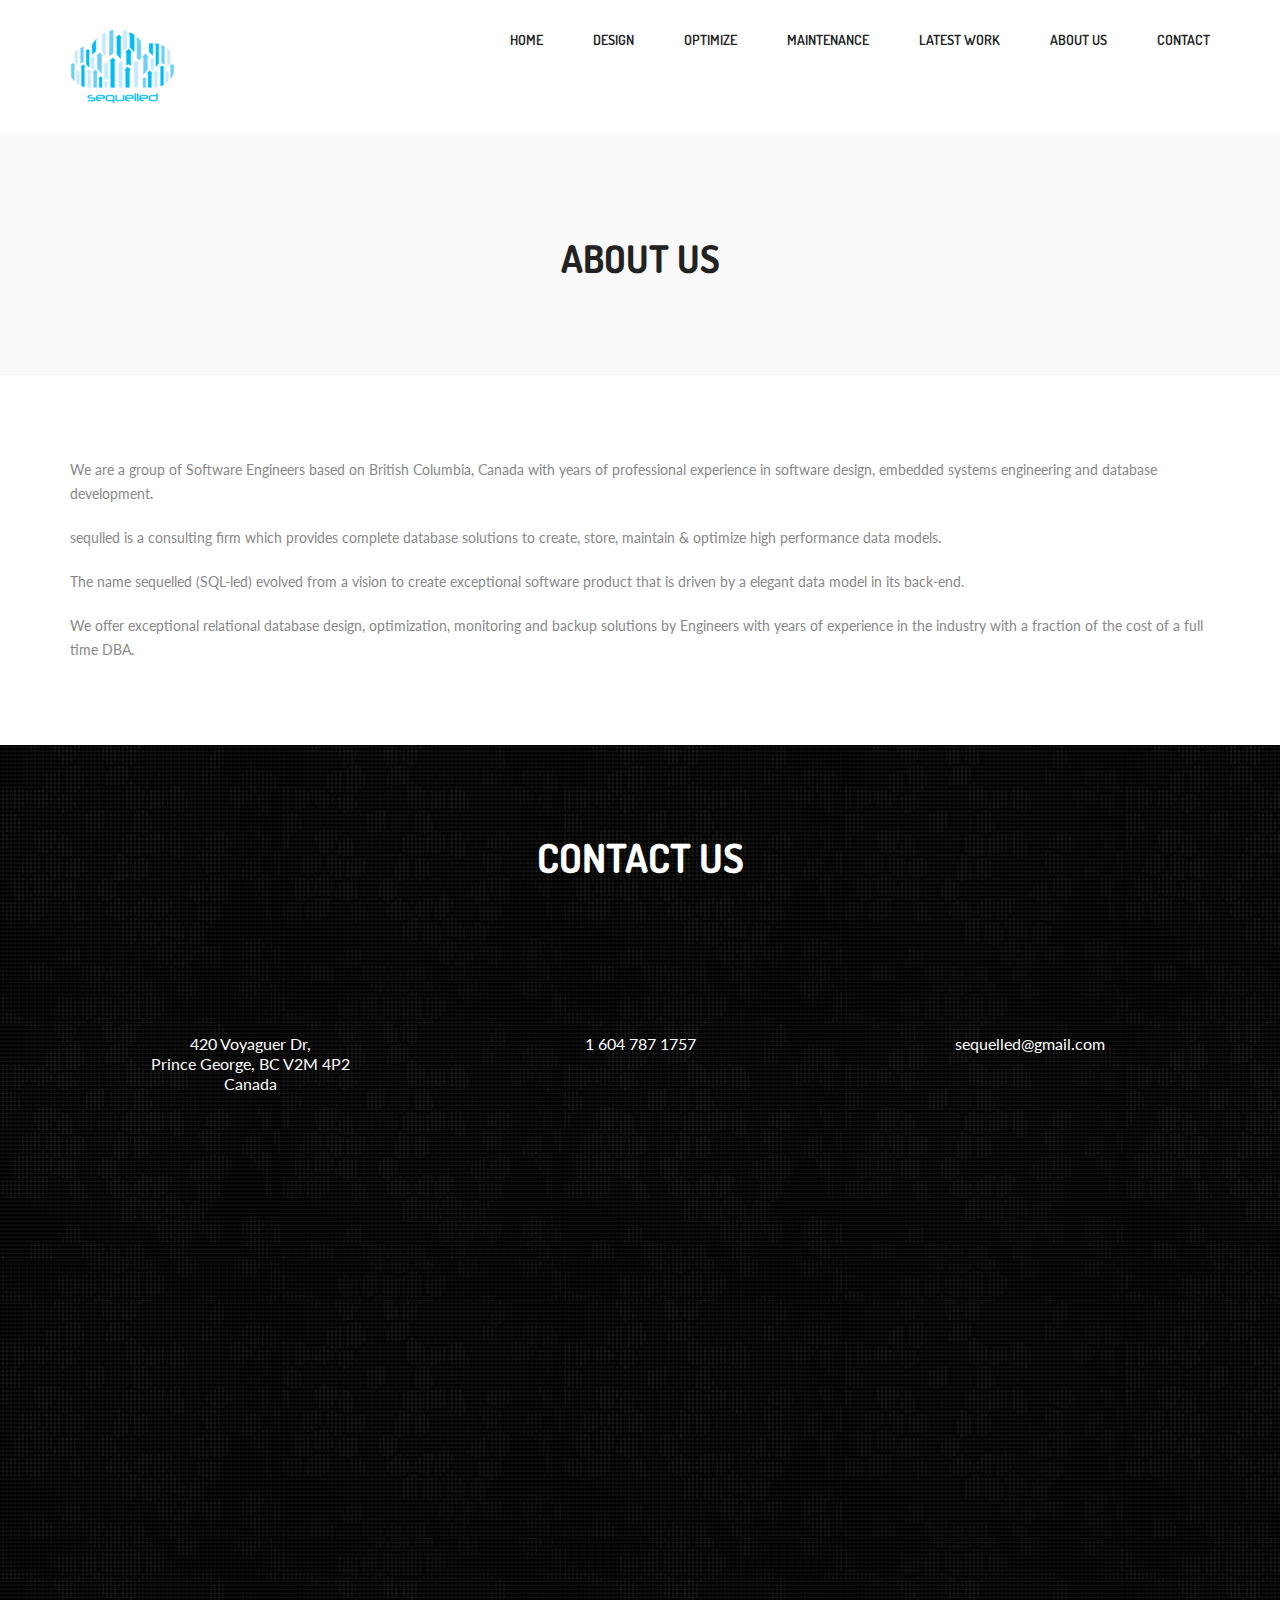
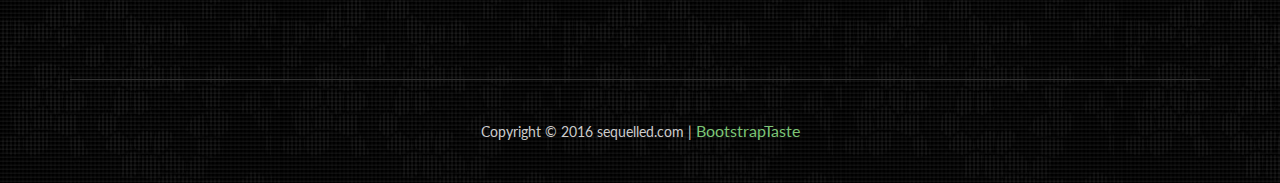
==== about.html @ 55ffa70a "Update, added pages, change icons." ====
<!doctype html>
<html>
<head>
<meta charset="utf-8">
<meta name="viewport" content="width=device-width, maximum-scale=1">
<title>sequelled</title>
<link rel="icon" href="favicon.png" type="image/png">
<link href="css/bootstrap.css" rel="stylesheet" type="text/css">
<link href="css/style.css" rel="stylesheet" type="text/css">
<link href="css/linecons.css" rel="stylesheet" type="text/css">
<link href="css/font-awesome.css" rel="stylesheet" type="text/css">
<link href="css/responsive.css" rel="stylesheet" type="text/css">
<link href="css/animate.css" rel="stylesheet" type="text/css">

<link href='http://fonts.googleapis.com/css?family=Lato:400,900,700,700italic,400italic,300italic,300,100italic,100,900italic' rel='stylesheet' type='text/css'>
<link href='http://fonts.googleapis.com/css?family=Dosis:400,500,700,800,600,300,200' rel='stylesheet' type='text/css'>

<!--[if IE]><style type="text/css">.pie {behavior:url(PIE.htc);}</style><![endif]-->

<script type="text/javascript" src="js/jquery.1.8.3.min.js"></script>
<script type="text/javascript" src="js/bootstrap.js"></script>
<script type="text/javascript" src="js/jquery-scrolltofixed.js"></script>
<script type="text/javascript" src="js/jquery.easing.1.3.js"></script>
<script type="text/javascript" src="js/jquery.isotope.js"></script>
<script type="text/javascript" src="js/wow.js"></script>
<script type="text/javascript" src="js/classie.js"></script>

<!--[if lt IE 9]>
    <script src="js/respond-1.1.0.min.js"></script>
    <script src="js/html5shiv.js"></script>
    <script src="js/html5element.js"></script>
<![endif]-->

<script type="text/javascript">
	$(document).ready(function(e) {
        $('.res-nav_click').click(function(){
		$('ul.toggle').slideToggle(600)	
			});	
			
	$(document).ready(function() {
$(window).bind('scroll', function() {
         if ($(window).scrollTop() > 0) {
             $('#header_outer').addClass('fixed');
         }
         else {
             $('#header_outer').removeClass('fixed');
         }
    });
	
	  });
	  

		    });	
function resizeText() {
	var preferredWidth = 767;
	var displayWidth = window.innerWidth;
	var percentage = displayWidth / preferredWidth;
	var fontsizetitle = 25;
	var newFontSizeTitle = Math.floor(fontsizetitle * percentage);
	$(".divclass").css("font-size", newFontSizeTitle)
}
</script>
</head>
<body>

<!--Header_section-->
<header id="header_outer">
  <div class="container">
    <div class="header_section">
      <div class="logo"><a href="index.html"><img src="img/logob.png" alt=""></a></div>
      <nav class="nav" id="nav">
        <ul class="toggle">
          <li><a href="index.html">Home</a></li>
          <li><a href="design.html">Design</a></li>
          <li><a href="optimize.html">Optimize</a></li>
          <li><a href="maintain.html">Maintenance</a></li>
          <li><a href="latest.html">Latest Work</a></li>
          <li><a href="about.html">About us</a></li>
          <li><a href="#contact">Contact</a></li>
        </ul>
        <ul class="">
          <li><a href="index.html">Home</a></li>
          <li><a href="design.html">Design</a></li>
          <li><a href="optimize.html">Optimize</a></li>
          <li><a href="maintain.html">Maintenance</a></li>
          <li><a href="latest.html">Latest Work</a></li>
          <li><a href="about.html">About us</a></li>
          <li><a href="#contact">Contact</a></li>
        </ul>
      </nav>
      <a class="res-nav_click animated wobble wow"  href="javascript:void(0)"><i class="fa-bars"></i></a> </div>
  </div>
</header>
<!--Header_section--> 




<section id="work_outer"><!--main-section-start-->
<div class="container">
    <h2>About Us</h2>
    </div>
  </div>
</section>
<!--main-section-end--> 

<!--Service-->
<section  id="service">
  <div class="container">
    <p>We are a group of Software Engineers based on British Columbia, Canada with years of professional experience in software design, embedded systems engineering and database development. 
    </p>
    <br>
    <p>sequlled is a consulting firm which provides complete database solutions to create, store, maintain & optimize high performance data models. 
    </p>
    <br>
    <p>The name sequelled (SQL-led) evolved from a vision to create exceptional software product that is driven by a elegant data model in its back-end.  
    </p>
    <br>
    <p>We offer exceptional relational database design, optimization, monitoring and backup solutions by Engineers with years of experience in the industry with a fraction of the cost of a full time DBA. 
    </p>
  </div>
</section>
<!--Service-->







<footer class="footer_section" id="contact">
  <div class="container">
    <section class="main-section contact" id="contact">
      <div class="contact_section">
        <h2>Contact Us</h2>
        <div class="row">
          <div class="col-lg-4">
            <div class="contact_block">
              <div class="contact_block_icon rollIn animated wow"><span><i class="fa-home"></i></span></div>
              <span> 420 Voyaguer Dr, <br>
              Prince George, BC V2M 4P2<br> Canada </span> </div>
          </div>
          <div class="col-lg-4">
            <div class="contact_block">
              <div class="contact_block_icon icon2 rollIn animated wow"><span><i class="fa-phone"></i></span></div>
              <span> 1 604 787 1757 </span> </div>
          </div>
          <div class="col-lg-4">
            <div class="contact_block">
              <div class="contact_block_icon icon3 rollIn animated wow"><span><i class="fa-pencil"></i></span></div>
              <span> <a href="mailto:sequelled@gmail.com"> sequelled@gmail.com</a> </span> </div>
          </div>
        </div>
      </div>
      <div class="row">
        <div class="col-lg-6 wow fadeInLeft">
          <div class="contact-info-box address clearfix">
            <h3>Don’t be shy. Say hello!</h3>
            <p>Please feel free to contact us to discuss how we can solve your needs regarding PostgreSQL databases and get a free quote.</p>
            
          </div>
          <ul class="social-link">
            <li class="twitter animated bounceIn wow delay-02s"><a href="javascript:void(0)"><i class="fa-twitter"></i></a></li>
            <li class="facebook animated bounceIn wow delay-03s"><a href="javascript:void(0)"><i class="fa-facebook"></i></a></li>
            <li class="pinterest animated bounceIn wow delay-04s"><a href="javascript:void(0)"><i class="fa-pinterest"></i></a></li>
            <li class="gplus animated bounceIn wow delay-05s"><a href="javascript:void(0)"><i class="fa-google-plus"></i></a></li>
            <li class="dribbble animated bounceIn wow delay-06s"><a href="javascript:void(0)"><i class="fa-dribbble"></i></a></li>
          </ul>
        </div>
        <div class="col-lg-6 wow fadeInUp delay-06s">
          <div class="form">
            <input class="input-text animated wow flipInY delay-02s" type="text" name="" value="Your Name *" onFocus="if(this.value==this.defaultValue)this.value='';" onBlur="if(this.value=='')this.value=this.defaultValue;">
            <input class="input-text animated wow flipInY delay-04s" type="text" name="" value="Your E-mail *" onFocus="if(this.value==this.defaultValue)this.value='';" onBlur="if(this.value=='')this.value=this.defaultValue;">
            <textarea class="input-text text-area animated wow flipInY delay-06s" cols="0" rows="0" onFocus="if(this.value==this.defaultValue)this.value='';" onBlur="if(this.value=='')this.value=this.defaultValue;">Your Message *</textarea>
            <input class="input-btn animated wow flipInY delay-08s" type="submit" value="send message">
          </div>
        </div>
      </div>
    </section>
  </div>
  <div class="container">
    <div class="footer_bottom"> <span>Copyright © 2016 sequelled.com | <a href="http://bootstraptaste.com/"> BootstrapTaste </a></span> </div>
    <!-- 
        All links in the footer should remain intact. 
        Licenseing information is available at: http://bootstraptaste.com/license/
        You can buy this theme without footer links online at: http://bootstraptaste.com/buy/?theme=Butterfly
    -->
  </div>
</footer>


<script type="text/javascript">
    $(document).ready(function(e) {
        $('#header_outer').scrollToFixed();
        $('.res-nav_click').click(function(){
            $('.main-nav').slideToggle();
            return false    
            
        });
        
    });
</script> 
<script>
    wow = new WOW(
      {
        animateClass: 'animated',
        offset:       100
      }
    );
    wow.init();
    document.getElementById('').onclick = function() {
      var section = document.createElement('section');
      section.className = 'wow fadeInDown';
	  section.className = 'wow shake';
	  section.className = 'wow zoomIn';
	  section.className = 'wow lightSpeedIn';
      this.parentNode.insertBefore(section, this);
    };
  </script> 
<script type="text/javascript">
	$(window).load(function(){
		
		$('a').bind('click',function(event){
			var $anchor = $(this);
			
			$('html, body').stop().animate({
				scrollTop: $($anchor.attr('href')).offset().top - 91
			}, 1500,'easeInOutExpo');
			/*
			if you don't want to use the easing effects:
			$('html, body').stop().animate({
				scrollTop: $($anchor.attr('href')).offset().top
			}, 1000);
			*/
			event.preventDefault();
		});
	})
</script> 

<!--<script type="text/javascript">

$(window).load(function(){
  
  
  var $container = $('.portfolioContainer'),
      $body = $('body'),
      colW = 350,
      columns = null;

  
  $container.isotope({
    // disable window resizing
    resizable: true,
    masonry: {
      columnWidth: colW
    }
  });
  
  $(window).smartresize(function(){
    // check if columns has changed
    var currentColumns = Math.floor( ( $body.width() -30 ) / colW );
    if ( currentColumns !== columns ) {
      // set new column count
      columns = currentColumns;
      // apply width to container manually, then trigger relayout
      $container.width( columns * colW )
        .isotope('reLayout');
    }
    
  }).smartresize(); // trigger resize to set container width
  $('.portfolioFilter a').click(function(){
        $('.portfolioFilter .current').removeClass('current');
        $(this).addClass('current');
 
        var selector = $(this).attr('data-filter');
        $container.isotope({
			
            filter: selector,
         });
         return false;
    });
  
});

</script>


--> 

<script type="text/javascript">

   
  jQuery(document).ready(function($){     
// Portfolio Isotope
	var container = $('#portfolio-wrap');	
	

	container.isotope({
		animationEngine : 'best-available',
	  	animationOptions: {
	     	duration: 200,
	     	queue: false
	   	},
		layoutMode: 'fitRows'
	});	

	$('#filters a').click(function(){
		$('#filters a').removeClass('active');
		$(this).addClass('active');
		var selector = $(this).attr('data-filter');
	  	container.isotope({ filter: selector });
        setProjects();		
	  	return false;
	});
		
		
		function splitColumns() { 
			var winWidth = $(window).width(), 
				columnNumb = 1;
			
			
			if (winWidth > 1024) {
				columnNumb = 4;
			} else if (winWidth > 900) {
				columnNumb = 2;
			} else if (winWidth > 479) {
				columnNumb = 2;
			} else if (winWidth < 479) {
				columnNumb = 1;
			}
			
			return columnNumb;
		}		
		
		function setColumns() { 
			var winWidth = $(window).width(), 
				columnNumb = splitColumns(), 
				postWidth = Math.floor(winWidth / columnNumb);
			
			container.find('.portfolio-item').each(function () { 
				$(this).css( { 
					width : postWidth + 'px' 
				});
			});
		}		
		
		function setProjects() { 
			setColumns();
			container.isotope('reLayout');
		}		
		
		container.imagesLoaded(function () { 
			setColumns();
		});
		
	
		$(window).bind('resize', function () { 
			setProjects();			
		});

});
$( window ).load(function() {
	jQuery('#all').click();
	return false;
});
</script>
</body>
</html>
---- css/style.css ----
@charset "utf-8";
/*
 Butterfy Bootstrap theme by BootstrapTaste.com
 Theme URI: http://bootstraptaste.com/butterfly-free-bootstrap-theme/
 Author: BootstrapTaste
 Author URI: http://bootstraptaste.com
 */

/* CSS Document */

/* Float Elements 
---------------------------------*/
.fl-lt {float:left;}
.fl-rt {float:right;}

/* Clear Floated Elements
---------------------------------*/
.clear {
  clear: both;
  display: block;
  overflow: hidden;
  visibility: hidden;
  width: 0;
  height: 0;
}

.clearfix:before,
.clearfix:after {
  content: '\0020';
  display: block;
  overflow: hidden;
  visibility: hidden;
  width: 0;
  height: 0;
}

.clearfix:after {
  clear: both;
}
ul{ list-style:none;}

.figure{ margin:0px;}

img{ max-width:100%;}

a, a:hover, a:active{ outline:0px !important}

@font-face {
  font-family: 'FontAwesome';
  src: url('../fonts/fontawesome-webfont.eot?v=4.1.0');
  src: url('../fonts/fontawesome-webfont.eot?#iefix&v=4.1.0') format('embedded-opentype'), url('../fonts/fontawesome-webfont.woff?v=4.1.0') format('woff'), url('../fonts/fontawesome-webfont.ttf?v=4.1.0') format('truetype'), url('../fonts/fontawesome-webfont.svg?v=4.1.0#fontawesomeregular') format('svg');
  font-weight: normal;
  font-style: normal;
}

@font-face {
    font-family: 'LatoRegular';
    src: url('../fonts/lato-regular.eot');
    src: url('../fonts/lato-regular.eot') format('embedded-opentype'),
         url('../fonts/lato-regular.woff2') format('woff2'),
         url('../fonts/lato-regular.woff') format('woff'),
         url('../fonts/lato-regular.ttf') format('truetype'),
         url('../fonts/lato-regular.svg#LatoRegular') format('svg');
}
@font-face {
    font-family: 'LatoBoldBold';
    src: url('../fonts/lato-bold.eot');
    src: url('../fonts/lato-bold.eot') format('embedded-opentype'),
         url('../fonts/lato-bold.woff2') format('woff2'),
         url('../fonts/lato-bold.woff') format('woff'),
         url('../fonts/lato-bold.ttf') format('truetype'),
         url('../fonts/lato-bold.svg#LatoBoldBold') format('svg');
}
@font-face {
    font-family: 'DosisBold';
    src: url('../fonts/dosis-bold.eot');
    src: url('../fonts/dosis-bold.eot') format('embedded-opentype'),
         url('../fonts/dosis-bold.woff2') format('woff2'),
         url('../fonts/dosis-bold.woff') format('woff'),
         url('../fonts/dosis-bold.ttf') format('truetype'),
         url('../fonts/dosis-bold.svg#DosisBold') format('svg');
}

/* Primary Styles
---------------------------------*/
body {
	background:#fff;
	font-family: 'Lato', sans-serif;
	font-size:14px;
	font-weight:normal;
	color:#888888;
	margin:0;
}
h2{
	font-size:38px;
	color:#222222;
	font-family:'Dosis';
	font-weight:700;
	margin:35px 0 25px 0;
	text-align:center;
	text-transform:uppercase;
}
h3{
	font-family: 'Dosis', sans-serif;
	font-weight: 600;
	color:#222222;
	font-size:16px;
	margin:0 0 5px 0;
	text-transform:uppercase;
}
h6{
	font-size:16px;
	color:#888888;
	font-family: 'Open Sans', sans-serif;
	font-weight:400;
	text-align:center;
	margin:0 0 60px 0;
}
p{
	line-height:24px;
	margin:0;
}

/* Header Styles
---------------------------------*/

#header_outer{
	background:#ffffff;
	padding:30px 0px;
	}

.header_section{
	position:relative;
	}
	
.logo{
	float:left;
	}
	
.res-nav_click{ display:none;}
	

/* Nav Styles
---------------------------------*/
	
.nav{
	float:right;
	}
	
.nav ul{
	list-style:none;
	padding:0px;
	}
.nav ul.toggle{
	display:none;
	visibility:hidden;
	height:0px;
	overflow:hidden;
	margin-bottom: 0;
	}
	
.nav ul li{
	display:inline-block;
	margin:0 23px;
	}
	
.nav ul li:first-child{
	/*margin:0px;*/
	}
	
.nav ul li:last-child{
	margin:0 0 0 23px;
	}
	
.nav ul li a{
	display:block;
	font-size:14px;
	color:#222222;
	font-family:'Dosis';
	text-decoration:none;
	text-transform:uppercase;
	font-weight: 600;
	transition:all 0.2s ease-in-out;
	-moz-transition:all 0.2s ease-in-out;
	-webkit-transition:all 0.2s ease-in-out;	
	}
.nav ul li a:hover{
	color:#49b5e7;
	}
	

	

/* Top_content
---------------------------------*/

.top_cont_outer{
	background:#f9f9f9;
	position:relative;
	}
	
.top_cont_inner{
	background:url(../img/white_pad.png) no-repeat right bottom;
	}
	
.top_content{
	position:relative;
	padding-top: 50px;
	}
	
.white_pad{
	position:relative;
	right:0px;
	bottom:0px;
	}
	
.white_pad img{
	position: absolute;
	right:0px;
	bottom:0px;
	}
	
.top_left_cont{
	padding:110px 0;
	
	}
	
.top_left_cont h3{
	font-size:16px;
	color:#f56eab;
	margin:0 0 20px 0;
	text-align:left;
	font-family:'Lato';
	font-weight: 700;
	}
	
.top_left_cont h2{
	font-size:40px;
	color:#111111;
	line-height: 52px;
	margin:0 0 26px 0;
	font-family:'Dosis';
	text-align:left;
	font-weight:700;
	}
	
.top_left_cont p{
	font-size:16px;
	color:#888888;
	margin:0 0 30px 0;
	line-height: 26px;
	font-family:'Lato';
	}

a.learn_more2{
	font-family: 'Dosis';
	display:block;
	font-size:16px;
	color:#ffffff;
	background:#49b5e7;
	width:178px;
	height:46px;
	line-height:46px;
	border-radius:3px;
	text-align:center;
	font-family:''Dosis'';
	text-transform:uppercase;
	font-weight: 600;
	transition:all 0.2s ease-in-out;
	-moz-transition:all 0.2s ease-in-out;
	-webkit-transition:all 0.2s ease-in-out;
	}
a.learn_more2:hover{
	background:#222222;
	}

	







/* Services
---------------------------------*/

#service{
	padding:83px 0px;
	}

.service_area{
	padding:40px 0 40px; 
	}
	
.service_section{
	}
	
.service_block{
	text-align:center;
	padding-left: 15px;
    padding-right: 15px;
	}
	
.service_icon{
	border:2px solid #f56eab;
	border-radius:50%;
	width:90px;
	height:90px;
	margin:0px auto 25px;
	}
	
.service_icon.icon2{
	border:2px solid #7cc576;
	}
	
.service_icon.icon3{
	border:2px solid #49b5e7;
	}
	
.service_icon span {
    background:#f56eab;
    border: 3px solid #fff;
    border-radius: 50%;
    display: block;
    height: 100%;
    width: 100%;
}
.service_icon.icon2 span {
    background:#7cc576;
}
.service_icon.icon3 span{
    background:#49b5e7;
	}
.service_icon i{
	color: #fff;
    font-size: 40px;
    margin-top: 0;
    position: relative;
    top: 14px;
    z-index: 20;
	}
	
.service_block h3{
	font-family: 'Dosis';
	font-weight: 600;
	font-size:18px;
	color:#111111;
	margin:35px 0 18px;
	}
	
.service_block p{
	font-size:16px;
	color:#888888;
	margin:0px;
	}
	


/* Latest Work
---------------------------------*/


#work_outer{
	background:#f9f9f9;
	padding:70px 0px;
	position:relative;
	}
	
	
.top_cont_latest{
	background:url(../img/dashboard_pic.png) no-repeat right bottom;
}
	
.work_pic{
	position:absolute;
	right:0;
	top:25%;
	width:50%;
}

.work_section { 
	padding:110px 0 20px;
}


.service-list{
	padding:0 0 0 0;
	font-size:14px;
	margin-bottom:40px;
}
.service-list-col1{
	float:left;
	width:60px;
	text-align:center;
}
.service-list-col1 i{
	display:;
	color:#888;
	font-family: 'linecons';
	font-size: 19px;
    font-style: normal;
    line-height: 20px;
}
.service-list-col2{
	overflow:hidden;	
}
.main-section.alabaster{
	background:#fafafa;
}

.work_bottom{
	padding:20px 0 0 60px;
	}


.work_bottom span{
	font-size:18px;
	color:#333333;
	display:block;
	margin:0 0 20px 0;
	}
	
a.contact_btn{
	background:#f56eab;
	text-transform:uppercase;
	display:block;
	width:176px;
	height:49px;
	text-align:center;
	line-height:49px;
	font-size:16px;
	color:#ffffff;
	border-radius:3px;
	font-family:'Dosis';
	font-weight: 600;
	transition:all 0.2s ease-in-out;
	-moz-transition:all 0.2s ease-in-out;
	-webkit-transition:all 0.2s ease-in-out;
	}
a.contact_btn:hover{
	background:#222222;
	}




/* Portfolio
---------------------------------*/


#Portfolio{ padding:100px 0px;}

.Portfolio-nav{
	padding:0;
	margin:0 0 45px 0;
	list-style:none;
	text-align:center;
}
.Portfolio-nav li{
	margin:0 10px;
	display:inline;
}
.Portfolio-nav li a{
	display:inline-block;
	padding:10px 22px;
	font-size:12px;
	line-height:20px;
	color:#222222;
	border-radius:4px;
	text-transform:uppercase;
	font-family: 'LatoRegular', sans-serif;
	background:#f7f7f7;
	margin-bottom:5px;
	transition:all 0.3s ease-in-out;
	-moz-transition:all 0.3s ease-in-out;
	-webkit-transition:all 0.3s ease-in-out;
}
.Portfolio-nav li a:hover{
	background:#7cc576;
	color:#fff;
	text-decoration:none;
}

.portfolioContainer{
	margin:0 auto;
	padding-left:15px;
	width:auto !important;
}

.Portfolio-box{
	text-align:center;
	width:350px;
	overflow:hidden;
	float:left;
	padding:12px 0px;
}
.Portfolio-box img{
	transition:all 0.3s ease-in-out;
	-moz-transition:all 0.3s ease-in-out;
	-webkit-transition:all 0.3s ease-in-out;	
}

.Portfolio-box img:hover {
	opacity: 0.6;
}

.Portfolio-nav li a.current{
	background:#7cc576;
	color:#fff;
	text-decoration:none;
}
img {
   max-width:100%;
}

/* no transition on .isotope container */

.isotope .isotope-item {
  /* change duration value to whatever you like */
  -webkit-transition-duration: 0.6s;
     -moz-transition-duration: 0.6s;
          transition-duration: 0.6s;
}

.isotope .isotope-item {
  -webkit-transition-property: -webkit-transform, opacity;
     -moz-transition-property:    -moz-transform, opacity;
          transition-property:         transform, opacity;
}

.main-section.paddind{
	padding-bottom:60px;
}


/* Happy Clients
---------------------------------*/



#client_outer{
	padding:0px 0px;
	}
	
.client_area{
	 width:960px;
	margin:0px auto;
}

.client_section{
	padding:35px 0 0 0;
	}
	
.client_section.btm{
	padding:20px 0 0 0;
	}


.client_profile{
	float:left;
	text-align:center;
	}
	
.client_profile.flt{
	float:right;
	}
	
.client_profile_pic{
	border-radius:50%;
	border:2px solid #f5f5f5;
	margin:0 0 15px 0;
	width:220px;
	height:220px;
	}
	
.client_profile_pic img{
	border-radius:50%;
	border:3px solid #f5f5f5;
	}
	
.client_profile h3{
	font-size:18px;
	color:#49b5e7;
	margin:0 0 0 0;
	}
	
.client_profile span{

	display:block;
	font-size:16px;
	color:#888888;
	}
	
.quote_section{
	width:648px;
	background:#f9f9f9;
	position:relative;
	padding:40px 30px;
	float:left;
	margin:35px 0 0 30px;
	}
	
.quote_section.flt{
	float:left;
	}
	
.quote_section p{
	font-family: 'Lato',sans-serif;
	font-style: italic;
	font-size:18px;
	font-weight: 300;
	color:#888888;
	text-align:center;
	position:relative;
	
	}
	
.quote_section p b{
    display: inline-block;
    font-size: 22px;
    left: -9px;
    position: relative;
    top: -8px;
	}
	
.quote_section p small{
	display: inline-block;
	right: -9px;
    position: relative;
    top:4px;
	}
	
.quote_arrow{
	position:absolute;
	background:url(../img/quote_arrow.png) no-repeat left top;
	width:23px;
	height:25px;
	left:-22px; 
	top:50%;
	margin-top:-15.5px;
	}
	
.quote_arrow2{
	background:url(../img/quote_arrow2.png) no-repeat right top;
	position:absolute;
	width:23px;
	height:25px;
	right:-22px; 
	top:50%;
	margin-top:-15.5px;
	}



/* Sponsors
---------------------------------*/


.c-logo-part{
	background: url(../img/poligan_bg.jpg) no-repeat left top;
	padding: 60px 0;
	margin-top: 60px;
    filter: alpha(opacity=60);
}
.c-logo-part ul{
	padding:0;
	margin:0;
	list-style:none;
	text-align:center;
}
.c-logo-part ul li{
	display:inline;
	margin:0 25px;
}
.c-logo-part ul a{
	display:inline-block;
	margin: 0 20px;
}
.main-section.team{
	padding:85px 0;
}
.main-section.team h6{
	margin-bottom:40px;
}


/* Team
---------------------------------*/
.team-leader-block{
	max-width:993px;
	margin:0 auto;
}
.team-leader-box{
	width:30.66%;
	margin-right: 3.82979%;
	height: 490px;
	overflow: hidden;
	text-align: center;
	float: left;
}
.team-leader-box span{
	margin-bottom:24px;
	display:block;
}
.team-leader-box:nth-of-type(3n+0){ margin:0;}
.team-leader{
	width:auto;
	height:auto;
	position:relative;
	border-radius:50%;
	box-shadow:0px 0px 0px 7px rgba(241,241,241,0.80);
	margin:7px 7px 25px 7px;
	
}
.team-leader-shadow{
	transition:all 0.3s ease-in-out;
	-moz-transition:all 0.3s ease-in-out;
	-webkit-transition:all 0.3s ease-in-out;
	border-radius:50%;
	position:absolute;
	width:100%;
	height:100%;
	z-index:10;
	border-radius:50%;
}
.team-leader-shadow a{
	display:block;
	width:100%;
	height:100%;
}
.team-leader:hover .team-leader-shadow{
	box-shadow:inset  0px 0px 0px 148px rgba(17,17,17,0.80);
}
.team-leader:hover ul{ display:block; opacity:1}
.team-leader img{
	display:block;
	border-radius:50%;
}
.team-leader ul{
	display:block;
	opacity:0;
	padding:0;
	margin:0;
	list-style:none;
	position:absolute;
	left:0;
	top:50%;
	width:100%;
	text-align:center;
	margin-top:-14px;
	z-index:15;
	transition:all 0.6s ease-in-out;
	-moz-transition:all 0.6s ease-in-out;
	-webkit-transition:all 0.6s ease-in-out;
}
.team-leader ul li{
	display:inline;
	margin:0 11px;
}
.team-leader ul li a{
	font-family: 'FontAwesome';
	display:inline-block;
	font-size:28px;
	color:#fff;	
	transition:all 0.3s ease-in-out;
	-moz-transition:all 0.3s ease-in-out;
	-webkit-transition:all 0.3s ease-in-out;
}
.team-leader ul li a:hover, .team-leader ul li a:focus{
	text-decoration:none;
}
.team-leader ul li a.fa-twitter:hover{
	color:#55acee;
}
.team-leader ul li a.fa-facebook:hover{
	color:#3b5998;
}
.team-leader ul li a.fa-pinterest:hover{
	color:#cb2026;
}
.team-leader ul li a.fa-google-plus:hover{
	color:#dd4b39;
}

/* Twitter Feed
---------------------------------*/

/*
.business-talking{
	background:#00b8ff;
	padding:40px 0;
	text-align:center;
}

.business-talking p{
	font-size:16px;
	color:#ffffff;
	margin:0 0 15px 0;
	}
	
.twitter_bird{
	background:url(../img/twitter_bird.png) no-repeat left top;
	width:36px;
	margin:0px auto 15px;
	}
	
.business-talking p small{
	font-size:16px;
	color:#ffffff;
	display:inline-block;
	}
	
.business-talking span{
	display:block;
	font-size:14px;
	color:#ffffff;
	}
*/

.twitter-feed{
	background:#00b8ff;
	padding:40px 0;
	text-align:center;
	transition:all 0.3s ease-in-out;
	-moz-transition:all 0.3s ease-in-out;
	-webkit-transition:all 0.3s ease-in-out;
}

.twitter-feed:hover {
	background: #f56eab;
}

.twitter-feed p{
	font-size:16px;
	font-weight: 300;
	color:#ffffff;
	margin:0 0 15px 0;
	}
	
.twitter_bird{
	/*background:url(../img/twitter_bird.png) no-repeat left top;*/
	width:36px;
	margin:0px auto 15px;
	}
	
.twitter-feed p small{
	font-size:16px;
	font-weight: 300;
	color:#ffffff;
	display:inline-block;
	}
	
.twitter-feed span{
	display:block;
	font-size:14px;
	font-style: italic;
	color:#ffffff;
	}

.twitter-feed span i{
	font-size: 38px;
}


/* Contact
---------------------------------*/
.main-section.contact{
	padding:90px 0 100px;
}

.main-section.contact{
	background:url(../img/bg-map.png) left 190px no-repeat;
}


.contact_section{
	margin:0 0 60px 0;
	}
	
.contact_section h2{
	font-size:40px;
	color:#ffffff;
	margin:0 0 50px 0;
	text-transform:uppercase;
	}
	
.contact_block{
	text-align:center;
	}
	
.contact_block_icon{
    border-radius: 50%;
    height: 85px;
	width:85px;
	margin:0px auto 20px;
	}
.contact_block_icon.icon2{
	border-color:#7cc576;
	}
.contact_block_icon.icon3{
	border-color:#49b5e7;
	}
.contact_block_icon span {
    background: none repeat scroll 0 0 #f56eab;
    border: 5px solid #fff;
    border-radius: 50%;
    display: block;
    height: 100%;
    width: 100%;
}	
.contact_block_icon.icon2{
	border-color:#7cc576;
	}
.contact_block_icon.icon2 span{
	background:#7cc576;
	}
.contact_block_icon.icon3{
	border-color:#49b5e7;
	}
.contact_block_icon.icon3 span{
	background:#49b5e7;
	}
.contact_block_icon i {
    color: #fff;
    font-size: 36px;
    margin-top: 0;
    position: relative;
    top: 26px;
    z-index: 20;
}
.contact_block span{
	display:block;
	font-size:16px;
	color:#ffffff;
	line-height:20px;
	}
	
.contact_block span a{
	display:block;
	font-size:16px;
	color:#ffffff;
	line-height:20px;
	}


.contact-info-box{
	font-size:15px;
	margin:0 0 14px 68px;
	padding-left:0;
	
}
.contact-info-box h3{
	font-size: 24px;
	font-weight:600;
	margin:0 0 40px;
	color:#fff;
}

.contact-info-box p{
	line-height:28px;
	display:block;
	font-size:16px;
	color:#ffffff;
	margin:0 0 40px;
}
.social-link{
	padding:35px 0;
	margin:0 0 0 68px;
	display:block;
	overflow:hidden;
	list-style:none;
}
.social-link li{
	float:left;
	margin-right:8px;
	
}
.social-link li a{
	display:block;
	width:55px;
	height:55px;
	border:3px solid #fff;
	border-radius:50%;
	text-align:center;
	line-height:48px;
	font-size:25px;
	color:#fff;
	background:#222222;
	border-radius:50%;
	transition:all 0.3s ease-in-out;
}
.social-link li a:hover, .social-link li a:focus{
	text-decoration:none;
}
.twitter a:hover {
	background: #55acee;
}
.facebook a:hover {
	background: #3b5998;
}
.pinterest a:hover {
	background: #cb2026;
}
.gplus a:hover {
	background: #dd4b39;
}
.dribbble a:hover {
	background: #ea4c89;
}

.form{
	margin:0 66px 0 30px;
}
.input-text{
	padding:15px 16px;
	border:1px solid #ccc;
	width:100%;
	height:50px;
	display:block;
	border-radius:4px;
	font-size:15px;
	color:#aaa;
	font-family: 'Lato', sans-serif;
	margin:0 0 15px 0;
	transition:all 0.3s ease-in-out;
	-moz-transition:all 0.3s ease-in-out;
	-webkit-transition:all 0.3s ease-in-out;
}
.input-text:focus {
	border: 1px solid #7cc576;
	outline:0;
	-webkit-box-shadow: inset 0 1px 1px rgba(0, 0, 0, 0.075), 0 0 8px rgba(124, 197, 118, 0.3);
	-moz-box-shadow: inset 0 1px 1px rgba(0, 0, 0, 0.075), 0 0 8px rgba(124, 197, 118, 0.3);	
	box-shadow: inset 0 1px 1px rgba(0, 0, 0, 0.075), 0 0 8px rgba(124, 197, 118, 0.3);
}

.input-text.text-area{
	height:230px;
	resize:none;
	overflow:auto;
	font-family: 'Lato', sans-serif;
}
.input-btn{
	font-family: 'Dosis', sans-serif;
	width:175px;
	height:50px;
	letter-spacing: 0px;
	background:#7cc576;
	border-radius:3px;
	color:#ffffff;
	font-size:16px;
	text-transform:uppercase;
	font-weight:600;
	border:0px;
	transition:all 0.3s ease-in-out;
	-moz-transition:all 0.3s ease-in-out;
	-webkit-transition:all 0.3s ease-in-out;
}

.input-btn:hover{
	background: #fff;
	color: #222;
}

/* Footer
---------------------------------*/

.footer_section{ background:url(../img/pattern_bg.jpg) repeat left top;
}

.footer_bottom{
	border-top:1px solid #333333;
	padding:40px 0;
	}
	
.footer_bottom span{
	display:block;
	font-size:14px;
	color:#cccccc;
	text-align:center;
	}
	
.footer_bottom span a{
	display:inline-block;
	color:#7cc576;
	font-size:16px;
	transition:all 0.3s ease-in-out;
	-moz-transition:all 0.3s ease-in-out;
	-webkit-transition:all 0.3s ease-in-out;
	} 

.footer_bottom span a:hover{
	color: #fff;
}

/* Animation Timers
---------------------------------*/
.delay-02s { 
	animation-delay: 0.2s; 
	-webkit-animation-delay: 0.2s; 
}
.delay-03s { 
	animation-delay: 0.3s; 
	-webkit-animation-delay: 0.3s; 
}
.delay-04s { 
	animation-delay: 0.4s; 
	-webkit-animation-delay: 0.4s; 
}

.delay-05s { 
	animation-delay: 0.5s; 
	-webkit-animation-delay: 0.5s; 
}
.delay-06s { 
	animation-delay: 0.6s; 
	-webkit-animation-delay: 0.6s; 
}

.delay-07s { 
	animation-delay: 0.7s; 
	-webkit-animation-delay: 0.7s; 
}
.delay-08s { 
	animation-delay: 0.8s; 
	-webkit-animation-delay: 0.8s; 
}

.delay-09s { 
	animation-delay: 0.9s; 
	-webkit-animation-delay: 0.9s; 
}
.delay-1s { 
	animation-delay: 1s; 
	-webkit-animation-delay: 1s; 
}
.delay-12s { 
	animation-delay: 1.2s; 
	-webkit-animation-delay: 1.2s; 
}


/*new_profolio*/



	
/* Portfolio */	
	
	.container.portfolio-title {
		padding-bottom:0px;
	}	

	#portfolio {
	padding:60px 0 40px;
	}



/* Portfolio Filters */	

	#filters {
		margin-top: 10px;
		margin-bottom: 40px;
		text-align: center;
		display: block;
		float: none;
		z-index: 2;
		position: relative;
	}
	
	#filters ul li {
		display: inline-block;
		margin:0 5px;
	}
	
	#filters ul li a {
		display: block;	
	}
	
	#filters ul li a h5 {
		background: none repeat scroll 0 0 #f7f7f7;
    border-radius: 4px;
    color: #222222;
    display: inline-block;
    font-family: 'LatoRegular',sans-serif;
    font-size: 12px;
    line-height: 20px;
    margin-bottom: 5px;
    padding: 10px 22px;
    text-transform: uppercase;
    transition: all 0.3s ease-in-out 0s;
	}
	
	#filters ul li a:hover h5, #filters ul li a.active h5 {
		background: #7cc576;
    color: #fff;
    text-decoration: none;
	}
	
.section-title h2{
	color: #222222;
    font-family: DosisBold;
    font-size: 34px;
    font-weight: normal;
    letter-spacing: -1px;
    margin: 0 0 15px;
    text-align: center;
    text-transform: uppercase;
	}
	
.section-title span{
	display:block;
	color: #888888;
    font-family: 'Open Sans',sans-serif;
    font-size: 16px;
    font-weight: 400;
    margin: 0 0 60px;
    text-align: center;
	}



/* Portfolio Items */	

	#portfolio-wrap {
		position: relative;
		padding: 0;
		width: 100%;
		margin: 0 auto;
		display: block;
	}
	
	#portfolio-wrap .one-four {
		margin: 0!important;
		line-height:0;
		width: 25%;
		padding: 0;
		position:relative;
	}
	
	.portfolio-item {
		padding: 0;
		position: relative;
		overflow: hidden;
	}
	.portfolio-item .portfolio-image {
		overflow: hidden;
		display: block;
		position: relative;
	}
	.portfolio-item .portfolio-image img {
		width: 100%;
		height: auto;
	}

	.portfolio-item:hover .project-overlay {
		opacity:1;
		transition:all 0.4s ease 0s;
		-moz-transition:all 0.4s ease 0s;
    	-webkit-transition:all 0.4s ease 0s;
    	-ms-transition:all 0.4s ease 0s;
		-o-transition:all 0.4s ease 0s;
	}

	.project-overlay {
		width:100%;
		height:100%;
		position:absolute;
		top:0;
		left:0;
		opacity:0;
		transition:all 0.3s ease 0s;
		-moz-transition:all 0.3s ease 0s;
    	-webkit-transition:all 0.3s ease 0s;
    	-o-transition:all 0.3s ease 0s;
		cursor:pointer;
	}
	
	.open-project-link {
		width:100%;
		height:100%;
		position:absolute;
		z-index:100;
	}
	.project-overlay:hover {
		background:rgba(255, 255, 255, 0.8);
	}

	.project-info {
		position:absolute;
		height:100px;
		width:100%;
		top:50%;
		margin-top:-50px;
		text-align:center;
	}
	
	.project-name {
		color:#222222;
		text-transform:uppercase;
		margin-top:25px;
		font-family:DosisBold;
		opacity:0;
		font-size:18px;
		transition:all 0.2s ease 0s;
		-moz-transition:all 0.2s ease 0s;
    	-webkit-transition:all 0.2s ease 0s;
    	-ms-transition:all 0.2s ease 0s;
		-o-transition:all 0.2s ease 0s;
		position:relative;
		z-index:10;
	}
	
	.portfolio-item:hover .project-name { 
		opacity:1;
		-webkit-transition: opacity .1s .2s;
		-moz-transition: opacity .1s .2s;
		-ms-transition: opacity .1s .2s;
		-o-transition: opacity .1s .2s;
		transition: opacity .1s .2s;
	}
	
	.project-categories {
		font-size:14px;
		color:#000;
		opacity:0;
		margin-top:0px;
		transition:all 0.2s ease 0s;
		-moz-transition:all 0.2s ease 0s;
    	-webkit-transition:all 0.2s ease 0s;
    	-ms-transition:all 0.2s ease 0s;
		-o-transition:all 0.2s ease 0s;
		
	}
	
	.portfolio-item:hover .project-categories {
		opacity:0.5;
		-webkit-transition: opacity .1s .2s;
		-moz-transition: opacity .1s .2s;
		-ms-transition: opacity .1s .2s;
		-o-transition: opacity .1s .2s;
		transition: opacity .1s .2s;	
	}

	.zoom-icon {
		left: 50%;
		margin-left:-20px;
		position:inherit;
		width:40px;
		height:40px;
		margin-top:40px;
		opacity:0;
		background:url(images/zoom.png);
		background-size:40px 40px;
		transition:all 0.3s ease 0.1s;
		-moz-transition:all 0.3s ease 0.2s;
    	-webkit-transition:all 0.3s ease 0.2s;
    	-ms-transition:all 0.3s ease 0.2s;
		-o-transition:all 0.3s ease 0.2s;	
	}
	
	.portfolio-item:hover .zoom-icon {
		opacity:1;
		margin-top:0px;
		-webkit-transition: opacity .3s .2s, margin-top .3s .2s;
		-moz-transition: opacity .3s .2s, margin-top .3s .2s;
		-ms-transition: opacity .3s .2s, margin-top .3s .2s;
		-o-transition: opacity .3s .2s, margin-top .3s .2s;
		transition: opacity .3s .2s, margin-top .3s .2s;
		
	}
	
	
	
	
/* Portfolio Isotope Transitions */	

	.isotope, .isotope .isotope-item {
		-webkit-transition-duration: 0.8s;
		-moz-transition-duration: 0.8s;
		-ms-transition-duration: 0.8s;
		-o-transition-duration: 0.8s;
		transition-duration: 0.8s;
	}
	
	.isotope {
		-webkit-transition-property: height, width;
		-moz-transition-property: height, width;
		-ms-transition-property: height, width;
		-o-transition-property: height, width;
		transition-property: height, width;
	}
	
	.isotope .isotope-item {
		-webkit-transition-property: -webkit-transform, opacity;
		-moz-transition-property: -moz-transform, opacity;
		-ms-transition-property: -ms-transform, opacity;
		-o-transition-property: -o-transform, opacity;
		transition-property: transform, opacity;
	}
	
	.isotope.no-transition, .isotope.no-transition .isotope-item, .isotope .isotope-item.no-transition {
		-webkit-transition-duration: 0s;
		-moz-transition-duration: 0s;
		-ms-transition-duration: 0s;
		-o-transition-duration: 0s;
		transition-duration: 0s;
	}



/* Portfolio Expander */	



	#project-page-holder {		
		display: none; 		
		background-color:#FFF;		
	}
	
	#project-page-button-fullscreen {	
		height: auto; 		
		z-index:100;
		position: absolute;
		right:30px;
		top:30px;			
	}
	
	#project-page-button-fullscreen li {
		display:inline-block;
		font-size:30px;
	}
	
	#project-page-button-fullscreen li a {
		background:url(images/close.png) no-repeat #fff;
		background-size:50px 50px;
		width:50px;
		height:50px;
		display:block;
		border-radius:50px;
		opacity:0.5;
	}
	
	#project-page-button-fullscreen li a:hover {
		opacity:1;
	}
	
	#project-page-button {
		text-align:center;		
		margin-bottom:20px;		
		height: auto; 		
		position: relative;		
		z-index:100;		
	}
	
	#project-page-button li {
		display:inline-block;
		margin:60px 10px 0px 10px;
		font-size:30px;
	}

	#project-page-data {		
		margin-bottom: 0px;		
	}

	.project-section-title {
		text-align:center;
		margin-bottom:40px;
	}

	.project-section-title h1 {
		margin-bottom:5px!important;
		letter-spacing:1px;
	}		

	.project-page {
		background-color:#FFF;
		width:100%;
		height:auto;
		left:0;
		padding-bottom:40px;
	}

	
/* Portfolio Normal Expander Project Slider */	
	
	
	.project-image-slider .bx-wrapper .bx-next {
		background: url("images/project_slider_right.png") no-repeat;
		background-size:35px 65px;
		opacity:0.3;
		right:-90px;
	}
	
	.project-image-slider .bx-wrapper .bx-prev {
		background: url("images/project_slider_left.png") no-repeat ;
		background-size:35px 65px;
		opacity:0.3;
		left:-90px;
	}
	
	.project-image-slider .bx-wrapper .bx-next:hover, .project-image-slider .bx-wrapper .bx-prev:hover {
		opacity:1;
		background-position:0
	}
	
	.project-image-slider .bx-wrapper .bx-controls-direction a {
		height: 65px;
		margin-top: -33px;
		outline: 0 none;
		position: absolute;
		text-indent: -9999px;
		top: 50%;
		width: 35px;
		z-index: 100;
	}
	
/* Portfolio Normal Expander */		
	
	.project-description {
		margin-top:40px;
		margin-bottom:20px;
		width:100%;
		height:auto;
	}
	
	.small-border {
		height:2px;
		width:50px;
		background-color:#ddd;
		margin-bottom:15px;
	}
	
	.visit-project {
		width:100%;
		text-align:center;
		border-top:1px solid #ddd;
		margin-top:20px;
		padding:55px 0 20px 0;
	}
	
	.project-description h5 {
		color:#222222;
		text-transform:uppercase;
		margin-bottom:5px;
	}
	
	
	
/* Portfolio FullScreen Expander */			
	
	#cycle-loader {
		height:32px;
		left:50%;
		margin:-8px 0 0 -8px;
		position:absolute;
		top:50%;
		width:32px;
		z-index:999;
	}

	#arrow_left {
		top:50%;
		height:60px;
		position:absolute;
		left:30px;
		width:32px;
		z-index:1000;
		margin-top:-30px;
	}
	
	#arrow_right {
		top:50%;
		height:60px;
		position:absolute;
		right:30px;
		width:32px;
		z-index:1000;
		margin-top:-30px;
	}
	
	#arrow_left:hover, #arrow_right:hover {
		margin-top:-28px;
	}
	
	#arrow_left:active, #arrow_right:active {
		margin-top:-28px;
	}	

	div.mc-image {
		-webkit-transition: opacity 1s ease-in-out; 
		-moz-transition: opacity 1s ease-in-out; 
		-o-transition: opacity 1s ease-in-out; 
		transition: opacity 1s ease-in-out;
		-webkit-background-size: cover;
		-moz-background-size: cover;
		-o-background-size: cover;
		background-size: cover;
		background-position:center center;
		background-repeat:no-repeat;
		height:100%;
		overflow:hidden;
		width:100%;
	}

	.in-slide-content div.info-slide {
		background:#FFF url(images/info.png) no-repeat left bottom;
		background-size:46px 46px;
		position:absolute;
		top:30px;
		left:30px;	
		width: 46px;
		height: 46px;
		margin: 0;
		display: block;
		text-indent: 10px;
		-moz-border-radius: 23px;
		-webkit-border-radius: 23px;
		border-radius: 23px;
		cursor: pointer;
		z-index:1000;
		-ms-filter: "progid: DXImageTransform.Microsoft.Alpha(Opacity=50)";
		filter: alpha(opacity=0.5);
		opacity: 0.5;
		-webkit-transition: all 0.3s ;
		-moz-transition: all 0.3s;
		-o-transition: all 0.3s;
		-ms-transition: all 0.3s;
		transition: all 0.3s;
	}

	.in-slide-content div.info-slide:hover {
		width:200px;
		background:#FFF;
		position:absolute;
		bottom:40px;
		padding:10px 20px;
		text-indent: 0px;	
		moz-border-radius: 0px;
		-webkit-border-radius: 0px;
		border-radius: 0px;
		z-index:1000;
		-ms-filter: "progid: DXImageTransform.Microsoft.Alpha(Opacity=100)";
		filter: alpha(opacity=1);
		opacity: 1;
	}
	
	.in-slide-content h2, .in-slide-content p{
		padding: 0;
		margin: 0;
		font-size: 12px;
		line-height:24px;
	}
	
	.in-slide-content h2{
		font-size:14px;
		color:#444;
		text-shadow:none;
		font-weight:normal;
		text-transform:uppercase;
		z-index:1001;
		position:relative;
		white-space: nowrap;	
	}
	
	.info-slide p{
		color:#aaa;
		font-size:13px;
		text-shadow:none;
		z-index:1001;
		position:relative; 
		margin:0;
		font-weight:normal;
		white-space: nowrap;
	
	}
	
	.in-slide-content div.info-slide h2 {
		display:none;
		padding:10px 10px 0 10px;
	}
	
	.in-slide-content div.info-slide p {
		display:none;
		padding:0px 10px 10px 10px;
	}
	
	.in-slide-content div.info-slide:hover h2, .in-slide-content div.info-slide:hover p {
		display:inherit;
		padding:0;
	}
---- css/linecons.css ----
@font-face {
  font-family: 'linecons';
  src: url('../fonts/linecons.eot?74014693');
  src: url('../fonts/linecons.eot?74014693#iefix') format('embedded-opentype'),
       url('../fonts/linecons.woff?74014693') format('woff'),
       url('../fonts/linecons.ttf?74014693') format('truetype'),
       url('../fonts/linecons.svg?74014693#linecons') format('svg');
  font-weight: normal;
  font-style: normal;
}
/* Chrome hack: SVG is rendered more smooth in Windozze. 100% magic, uncomment if you need it. */
/* Note, that will break hinting! In other OS-es font will be not as sharp as it could be */
/*
@media screen and (-webkit-min-device-pixel-ratio:0) {
  @font-face {
    font-family: 'linecons';
    src: url('../font/linecons.svg?74014693#linecons') format('svg');
  }
}
*/
 
 [class^="icon-"]:before, [class*=" icon-"]:before {
  font-family: "linecons";
  font-style: normal;
  font-weight: normal;
  speak: none;
 
  display: inline-block;
  text-decoration: inherit;
  width: 1em;
  margin-right: .2em;
  text-align: center;
  /* opacity: .8; */
 
  /* For safety - reset parent styles, that can break glyph codes*/
  font-variant: normal;
  text-transform: none;
     
  /* fix buttons height, for twitter bootstrap */
  line-height: 1em;
 
  /* Animation center compensation - margins should be symmetric */
  /* remove if not needed */
  margin-left: .2em;
 
  /* you can be more comfortable with increased icons size */
  /* font-size: 120%; */
 
  /* Uncomment for 3D effect */
  /* text-shadow: 1px 1px 1px rgba(127, 127, 127, 0.3); */
}
 
.icon-music:before { content: '\e800'; } /* '' */
.icon-search:before { content: '\e801'; } /* '' */
.icon-mail:before { content: '\e802'; } /* '' */
.icon-heart:before { content: '\e803'; } /* '' */
.icon-star:before { content: '\e804'; } /* '' */
.icon-user:before { content: '\e805'; } /* '' */
.icon-videocam:before { content: '\e806'; } /* '' */
.icon-camera:before { content: '\e807'; } /* '' */
.icon-photo:before { content: '\e808'; } /* '' */
.icon-attach:before { content: '\e809'; } /* '' */
.icon-lock:before { content: '\e80a'; } /* '' */
.icon-eye:before { content: '\e80b'; } /* '' */
.icon-tag:before { content: '\e80c'; } /* '' */
.icon-thumbs-up:before { content: '\e80d'; } /* '' */
.icon-pencil:before { content: '\e80e'; } /* '' */
.icon-comment:before { content: '\e80f'; } /* '' */
.icon-location:before { content: '\e810'; } /* '' */
.icon-cup:before { content: '\e811'; } /* '' */
.icon-trash:before { content: '\e812'; } /* '' */
.icon-doc:before { content: '\e813'; } /* '' */
.icon-database:before { content: '\e814'; } /* '' */
.icon-key:before { content: '\e815'; } /* '' */
.icon-megaphone:before { content: '\e816'; } /* '' */
.icon-graduation-cap:before { content: '\e817'; } /* '' */
.icon-fire:before { content: '\e818'; } /* '' */
.icon-paper-plane:before { content: '\e819'; } /* '' */
.icon-cloud:before { content: '\e81a'; } /* '' */
.icon-globe:before { content: '\e81b'; } /* '' */
.icon-inbox:before { content: '\e81c'; } /* '' */
.icon-cd:before { content: '\e81d'; } /* '' */
.icon-mobile:before { content: '\e81e'; } /* '' */
.icon-desktop:before { content: '\e81f'; } /* '' */
.icon-tv:before { content: '\e820'; } /* '' */
.icon-lightbulb:before { content: '\e821'; } /* '' */
.icon-clock:before { content: '\e822'; } /* '' */
.icon-sound:before { content: '\e823'; } /* '' */
.icon-calendar:before { content: '\e824'; } /* '' */
.icon-params:before { content: '\e825'; } /* '' */
.icon-cog:before { content: '\e826'; } /* '' */
.icon-note:before { content: '\e827'; } /* '' */
.icon-beaker:before { content: '\e828'; } /* '' */
.icon-truck:before { content: '\e829'; } /* '' */
.icon-money:before { content: '\e82a'; } /* '' */
.icon-food:before { content: '\e82b'; } /* '' */
.icon-shop:before { content: '\e82c'; } /* '' */
.icon-diamond:before { content: '\e82d'; } /* '' */
.icon-t-shirt:before { content: '\e82e'; } /* '' */
.icon-wallet:before { content: '\e82f'; } /* '' */
---- css/responsive.css ----
/* ==========================================================================
   Media Queries
   ========================================================================== */

@media only screen and (max-width: 1380px) {
	
}
@media only screen and (min-width: 980px) and (max-width: 1200px) {
	.portfolioContainer { margin:0px auto;}
	#work_outer{ background-size:450px; padding:40px 0px; background-position:right 230px; }
	.top_cont_inner{ background-size:400px;}
	
	.top_cont_latest{ background-size:500px;}
}
   
@media only screen and (min-width: 768px) and (max-width: 991px) {
	/****Ipad Portrait 768 Container 750 ****/
	body{ font-size:13px;}
	p{ line-height:20px ;}
	.header h1{ font-size:46px;}
	.main-nav ul li a{ padding:14px;}
	.small-logo{ padding:0 20px;}
	h2{ font-size:30px}
	h6{ font-size:16px;}
	h3{ font-size:15px;}
	.service-list{ margin-bottom:20px; font-size:15px;}
	.featured-work p.padding-b{ padding-bottom:15px;}
	.main-section{ padding:70px 0;}
	.c-logo-part ul li{ margin:0 1%; float:left; width:18%;}
	.c-logo-part ul li a{ display:block;}
	.c-logo-part ul li a img{ display:block;}
	.form{ margin:0;}
	.contact-info-box{ margin:0 ;}
	.social-link{ margin:0;}
	
	.main-nav{ display:block !important; }
	.main-nav li a{ padding:8px 15px;}
	.top_cont_inner{ background-size:327px;}
	
	.top_cont_latest{ background-size:327px;}
	.top_left_cont { padding:30px 0;}
	.top_left_cont h2{ font-size:24px;}
	.service_block{ margin:0 0 35px 0;}
	#service{ padding:40px 0px;}
	.service_area{ padding:40px 0px;}
	#work_outer{ background-size:350px; padding:40px 0px; background-position:right 130px; }
	.work_section{ padding:40px 0px;}
	#client_outer{ padding:45px 0px;}
	.quote_section{ width:495px; margin: 6px 0 0 30px;}
	.client_area{ width:700px;}
	.client_profile_pic{ width:150px; height:150px;}
	.quote_section.flt{ margin:6px 0 0 0;}
	
   
	
	
	 
	
}

@media only screen and (max-width: 767px) {
	/****Mobile Landscape 480 Container 100% ****/
	.client_profile_pic{ float:none; width:150px; height:150px; margin:0px auto;}
	#client_outer{ padding:25px 0px;}
	.client_profile.flt{ float:none;}
	.c-logo-part ul li{  margin:0 6px;}
	.c-logo-part ul a{ width:100px;}
	.client_profile{ float:none; margin:0 0 20px 0;}
	.client_area{ width:436px;}
	.quote_section{ width:auto; float:none;}
	.service_area{ padding:25px 0px;}
	.service_block{ margin:0 0 20px 0;}
	#service{ padding:20px 0px;}
	.work_section{ padding:25px 0px;} 
	#work_outer{background:none; padding:25px 0px; }
	.top_cont_inner{background-size: 90% auto; -webkit-background-size: 90% auto;padding-bottom: 68%;}
	
	.top_cont_latest{background-size: 90% auto; -webkit-background-size: 90% auto;padding-bottom: 68%;}
	.top_left_cont { padding: 10% 0;}
	.top_left_cont h2{ font-size:29px;}
	body{ font-size:12px;}
	h2{ font-size:26px;}
	h3{ font-size:14px;}
	h6{ font-size:16px; margin-bottom:40px;}
	p{ line-height:18px;}
	.service-list{ font-size:12px; margin-bottom:20px;}
	.we-create li{ font-size:13px; padding:0 0 0 8px}
	.header h1{ font-size:28px;}
	.header{ padding:60px 0;}
	.main-section{ padding:60px 0 70px;}
	.main-nav{ display:none; position:absolute; left:0; width:100%; top:74px; margin:0 auto; flote : none; background:#fff;}
	.main-nav li{ display:block;}
	.main-nav li.small-logo{ display:none;}
	.main-nav li a{ display:block; padding:7px 32px; border-bottom:none;}
	.main-nav li a:hover{color:#7cc576}
	.team-leader-box{ max-width:307px; width:auto; float:none; margin:0 auto;	}
	.team-leader-box:nth-of-type(3n){ margin:0 auto}
	.res-nav_click{ display:block;}
	.featured-work{ font-size:12px; margin-top:30px;}
	.featured-box{ font-size:12px;}
	.featured-box p{ line-height:18px; }
	.c-logo-part ul a{ margin-bottom:5px;}
	.main-section.team{ padding:60px 0 50px;}
	.business-talking h2{ font-size:36px;}
	.contact-info-box{ margin:0 0 12px 30px; font-size:12px;}
	.contact-info-box span{ line-height:18px;}
	.social-link{ margin-left:30px;} 
	.form{ margin:0 30px;}
	.copyright{ font-size:12px;}
	.business-talking a{ padding:10px 25px; font-size:14px;}
	.main-section.contact{ padding:60px 0 70px}
	.client-part-haead{ font-size:20px; line-height:30px;}
	.link{ font-size:14px; padding:10px 25px;}
	.logo{ width:100px;}
	.main-section.contact{ background-size:contain;}
	.Portfolio-nav li a{ padding:5px 16px;}
	.Portfolio-nav li{ display:block;}
	/*.isotope-item img{ width:300px; left:50%; margin-left:-100px;}
	.isotope-item{ width:300px; margin:0px auto;}
	.isotope{ width:400px; margin:0px auto;}
	.Portfolio-box{}
	.portfolioContainer{ width:350px; margin:0px auto !important; } */
	
	.portfolioContainer { max-width:350px; margin:0px auto;}
	.logo{ margin:0px auto 10px; float:none; }
	.nav{ float:none; position:absolute; width:100%; top: 73px;}
	
	toggle.ul{ background:#fff; width:100%;}
	.nav ul li{ border-bottom:1px solid #CCC; display:block; float:none; width:100%; margin:0px; text-align:center;}
	.nav ul li a{ padding:6px 0px}
	.res-nav_click{ 
		bottom: -42px;
		display: block;
		font-size: 25px;
		left: 48%;
		position: absolute;
	}
	.res-nav_click a{ text-decoration:none;}
	.res-nav_click a:hover{ text-decoration:none; color:#060;}
	.nav ul{ background:#fff; display:none;}
	
.nav ul.toggle{
	display:none;
	visibility:visible;
	height:auto;
	overflow:auto;
	}
	
.work_pic {
    position: relative;
    right: 0;
    top: auto;
    width: 90%;
	margin-left: 10%;
}
	
}

@media only screen and (max-width: 479px) {
	/****Mobile Portrait 320 ****/
	#filters ul li{ display:block;}
	.contact-info-box{ margin-left:0px;}
	.header{ padding:40px;}
	.social-link{ margin-left:0px;}
	.form{ margin:0}
	.c-logo-part ul li{ display:block;}
	.Portfolio-box{  max-width:300px !important; width:96.4% !important; margin:0 !important}
	.Portfolio-box img { max-width:100%;}
	.portfolioContainer{ width:280px !important; margin:0 auto !important }
	.top_left_cont h2{ font-size:20px;} 
	.client_area{ width:276px;}
	.quote_section p{ font-size:15px;} 
	.c-logo-part{ padding:18px 0px;}
	.c-logo-part ul li{ margin:6px 0px; display:block;}
	
}
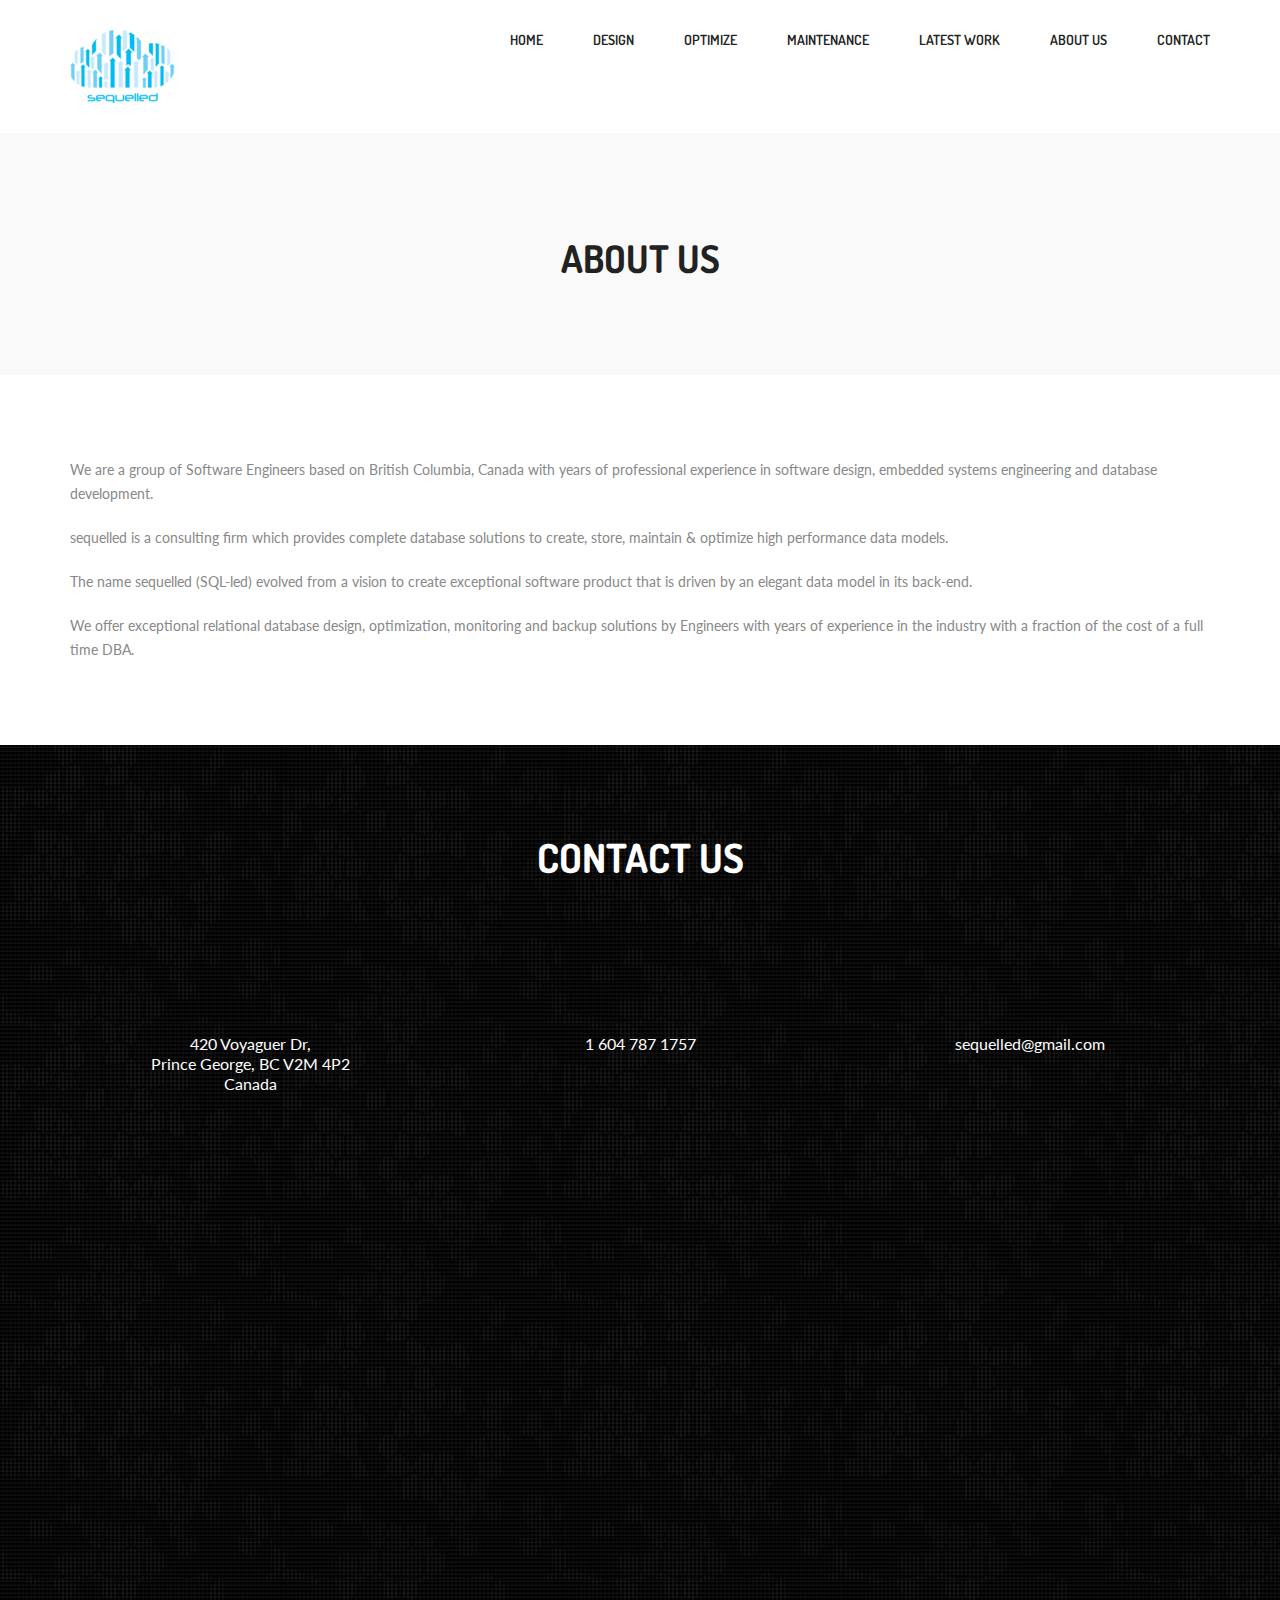
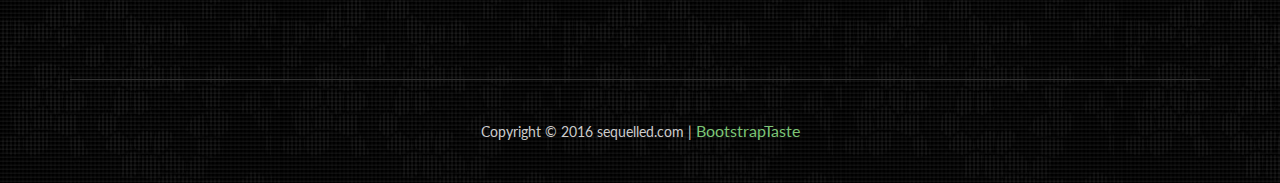
==== commit 67478cc1: "Updated pages." ====
--- a/about.html
+++ b/about.html
@@ -110,10 +110,10 @@
     <p>We are a group of Software Engineers based on British Columbia, Canada with years of professional experience in software design, embedded systems engineering and database development. 
     </p>
     <br>
-    <p>sequlled is a consulting firm which provides complete database solutions to create, store, maintain & optimize high performance data models. 
+    <p>sequelled is a consulting firm which provides complete database solutions to create, store, maintain & optimize high performance data models. 
     </p>
     <br>
-    <p>The name sequelled (SQL-led) evolved from a vision to create exceptional software product that is driven by a elegant data model in its back-end.  
+    <p>The name sequelled (SQL-led) evolved from a vision to create exceptional software product that is driven by an elegant data model in its back-end.  
     </p>
     <br>
     <p>We offer exceptional relational database design, optimization, monitoring and backup solutions by Engineers with years of experience in the industry with a fraction of the cost of a full time DBA. 
@@ -121,10 +121,6 @@
   </div>
 </section>
 <!--Service-->
-
-
-
-
 
 
 
@@ -168,12 +164,21 @@
           </ul>
         </div>
         <div class="col-lg-6 wow fadeInUp delay-06s">
-          <div class="form">
-            <input class="input-text animated wow flipInY delay-02s" type="text" name="" value="Your Name *" onFocus="if(this.value==this.defaultValue)this.value='';" onBlur="if(this.value=='')this.value=this.defaultValue;">
-            <input class="input-text animated wow flipInY delay-04s" type="text" name="" value="Your E-mail *" onFocus="if(this.value==this.defaultValue)this.value='';" onBlur="if(this.value=='')this.value=this.defaultValue;">
-            <textarea class="input-text text-area animated wow flipInY delay-06s" cols="0" rows="0" onFocus="if(this.value==this.defaultValue)this.value='';" onBlur="if(this.value=='')this.value=this.defaultValue;">Your Message *</textarea>
-            <input class="input-btn animated wow flipInY delay-08s" type="submit" value="send message">
-          </div>
+       
+          <form id="contactform" method="POST">
+            <input class="input-text animated wow flipInY delay-02s" type="text" name="name" placeholder="Your name *">
+            <input class="input-text animated wow flipInY delay-02s" type="email" name="_replyto" placeholder="Your email *">
+            <input type="hidden" name="_subject" value="Website contact" />
+            <textarea class="input-text text-area animated wow flipInY delay-06s" name="message" placeholder="Your message *"></textarea>
+            <input type="text" name="_gotcha" style="display:none" />
+            <input class="input-btn animated wow flipInY delay-08s" type="submit" value="Send">
+            <input type="hidden" name="_next" value="//sequelled.com#contact" />
+        </form>
+        <script>
+            var contactform =  document.getElementById('contactform');
+            contactform.setAttribute('action', '//formspree.io/' + 'sequelled' + '@' + 'gmail' + '.' + 'com');
+        </script>
+          
         </div>
       </div>
     </section>
--- a/css/style.css
+++ b/css/style.css
@@ -317,6 +317,18 @@
 .service_icon.icon3{
 	border:2px solid #49b5e7;
 	}
+
+.service_icon.icon4{
+	border:2px solid #191970;
+	}
+
+.service_icon.icon5{
+	border:2px solid #dc143c;
+	}    
+    
+.service_icon.icon6{
+	border:2px solid #008080;
+	}
 	
 .service_icon span {
     background:#f56eab;
@@ -331,7 +343,19 @@
 }
 .service_icon.icon3 span{
     background:#49b5e7;
-	}
+}
+
+.service_icon.icon4 span {
+    background:#191970;
+}
+.service_icon.icon5 span{
+    background:#dc143c;
+}
+
+.service_icon.icon6 span{
+    background:#008080;
+	}    
+    
 .service_icon i{
 	color: #fff;
     font-size: 40px;
@@ -369,7 +393,7 @@
 	
 	
 .top_cont_latest{
-	background:url(../img/dashboard_pic.png) no-repeat right bottom;
+	background:url(../img/cpu.jpg) no-repeat right bottom;
 }
 	
 .work_pic{
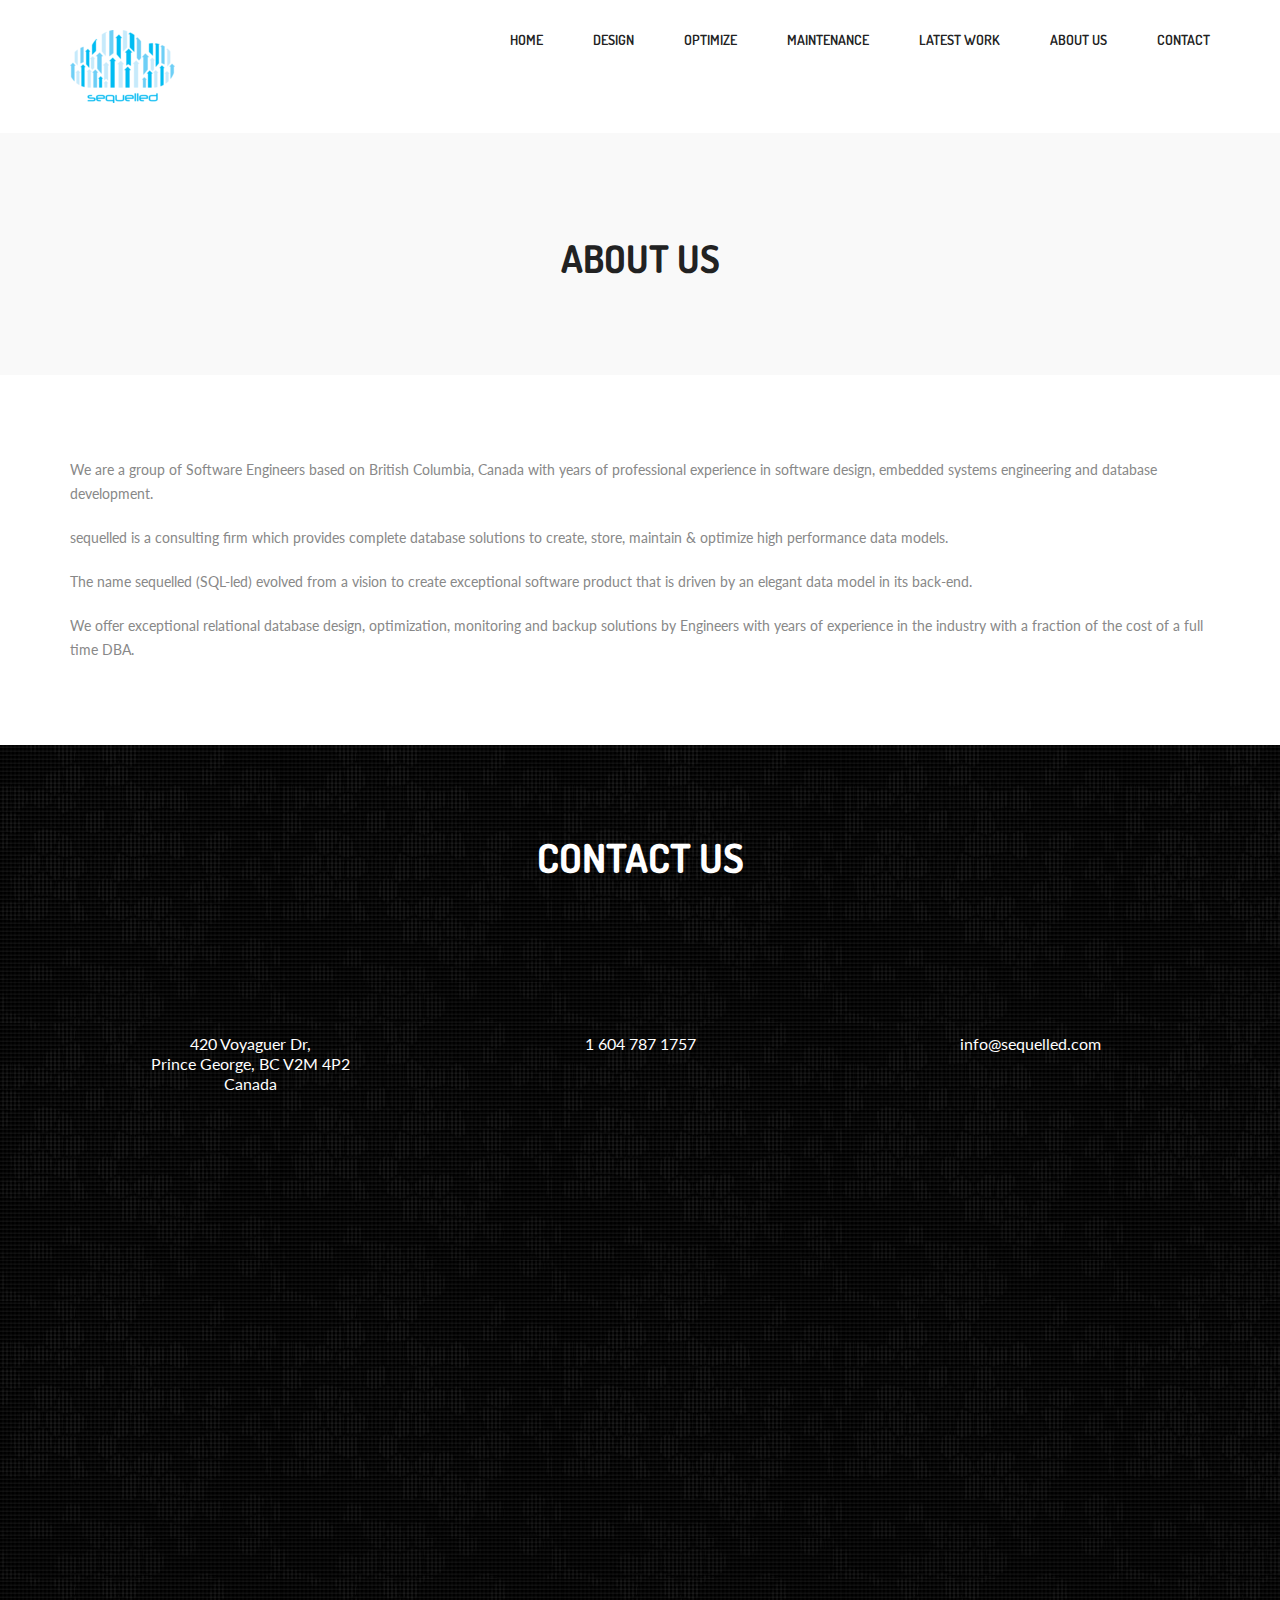
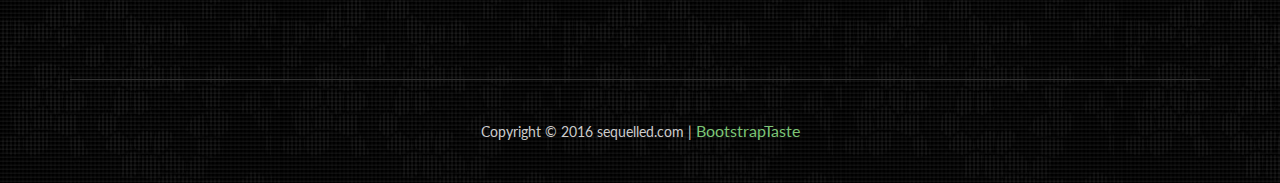
==== commit cfcf7025: "Update mailbox" ====
--- a/about.html
+++ b/about.html
@@ -144,7 +144,7 @@
           <div class="col-lg-4">
             <div class="contact_block">
               <div class="contact_block_icon icon3 rollIn animated wow"><span><i class="fa-pencil"></i></span></div>
-              <span> <a href="mailto:sequelled@gmail.com"> sequelled@gmail.com</a> </span> </div>
+              <span> <a href="mailto:info@sequelled.com"> info@sequelled.com</a> </span> </div>
           </div>
         </div>
       </div>
@@ -176,7 +176,7 @@
         </form>
         <script>
             var contactform =  document.getElementById('contactform');
-            contactform.setAttribute('action', '//formspree.io/' + 'sequelled' + '@' + 'gmail' + '.' + 'com');
+            contactform.setAttribute('action', '//formspree.io/' + 'info' + '@' + 'sequelled' + '.' + 'com');
         </script>
           
         </div>
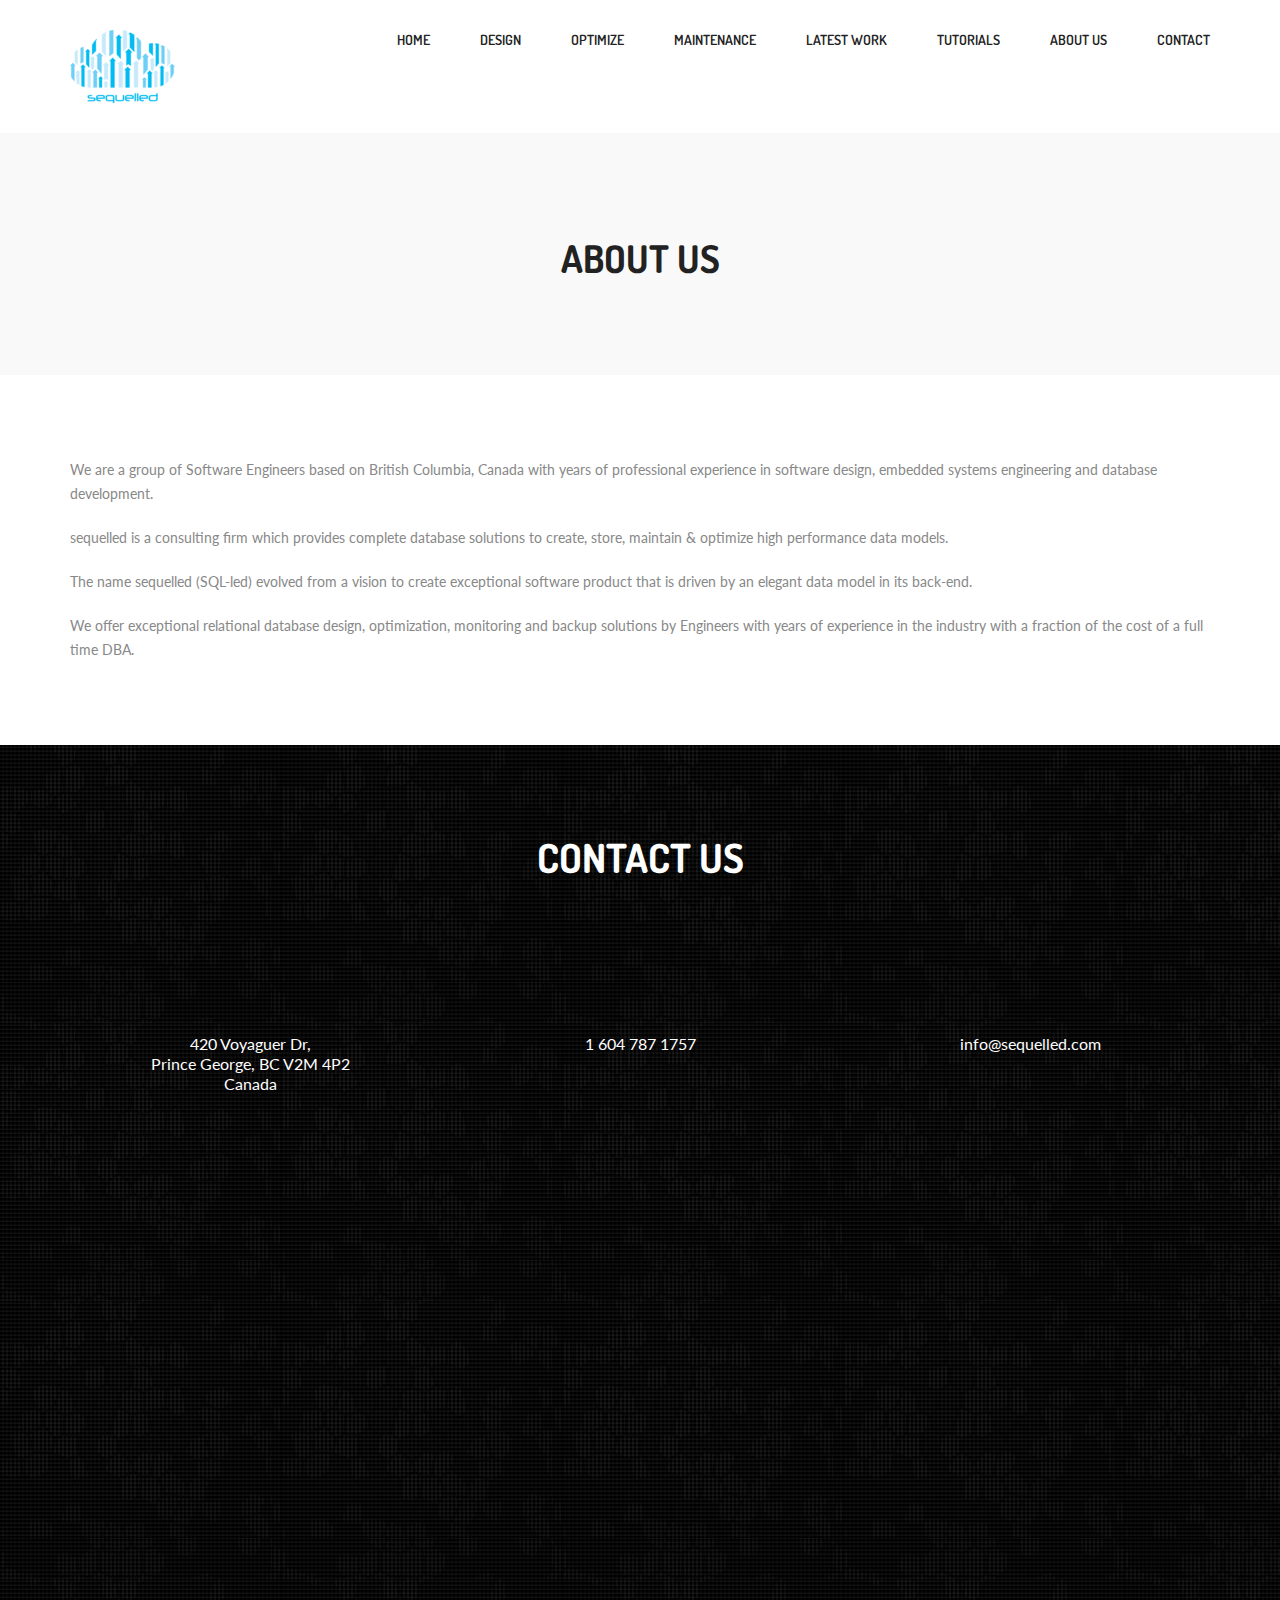
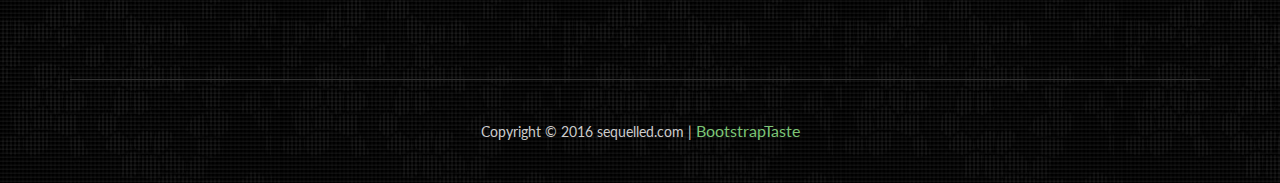
==== commit 803513a6: "Add tutorial section. Add Window function tutorial." ====
--- a/about.html
+++ b/about.html
@@ -75,6 +75,7 @@
           <li><a href="optimize.html">Optimize</a></li>
           <li><a href="maintain.html">Maintenance</a></li>
           <li><a href="latest.html">Latest Work</a></li>
+          <li><a href="tutorials.html">Tutorials</a></li>
           <li><a href="about.html">About us</a></li>
           <li><a href="#contact">Contact</a></li>
         </ul>
@@ -84,6 +85,7 @@
           <li><a href="optimize.html">Optimize</a></li>
           <li><a href="maintain.html">Maintenance</a></li>
           <li><a href="latest.html">Latest Work</a></li>
+          <li><a href="tutorials.html">Tutorials</a></li>
           <li><a href="about.html">About us</a></li>
           <li><a href="#contact">Contact</a></li>
         </ul>
